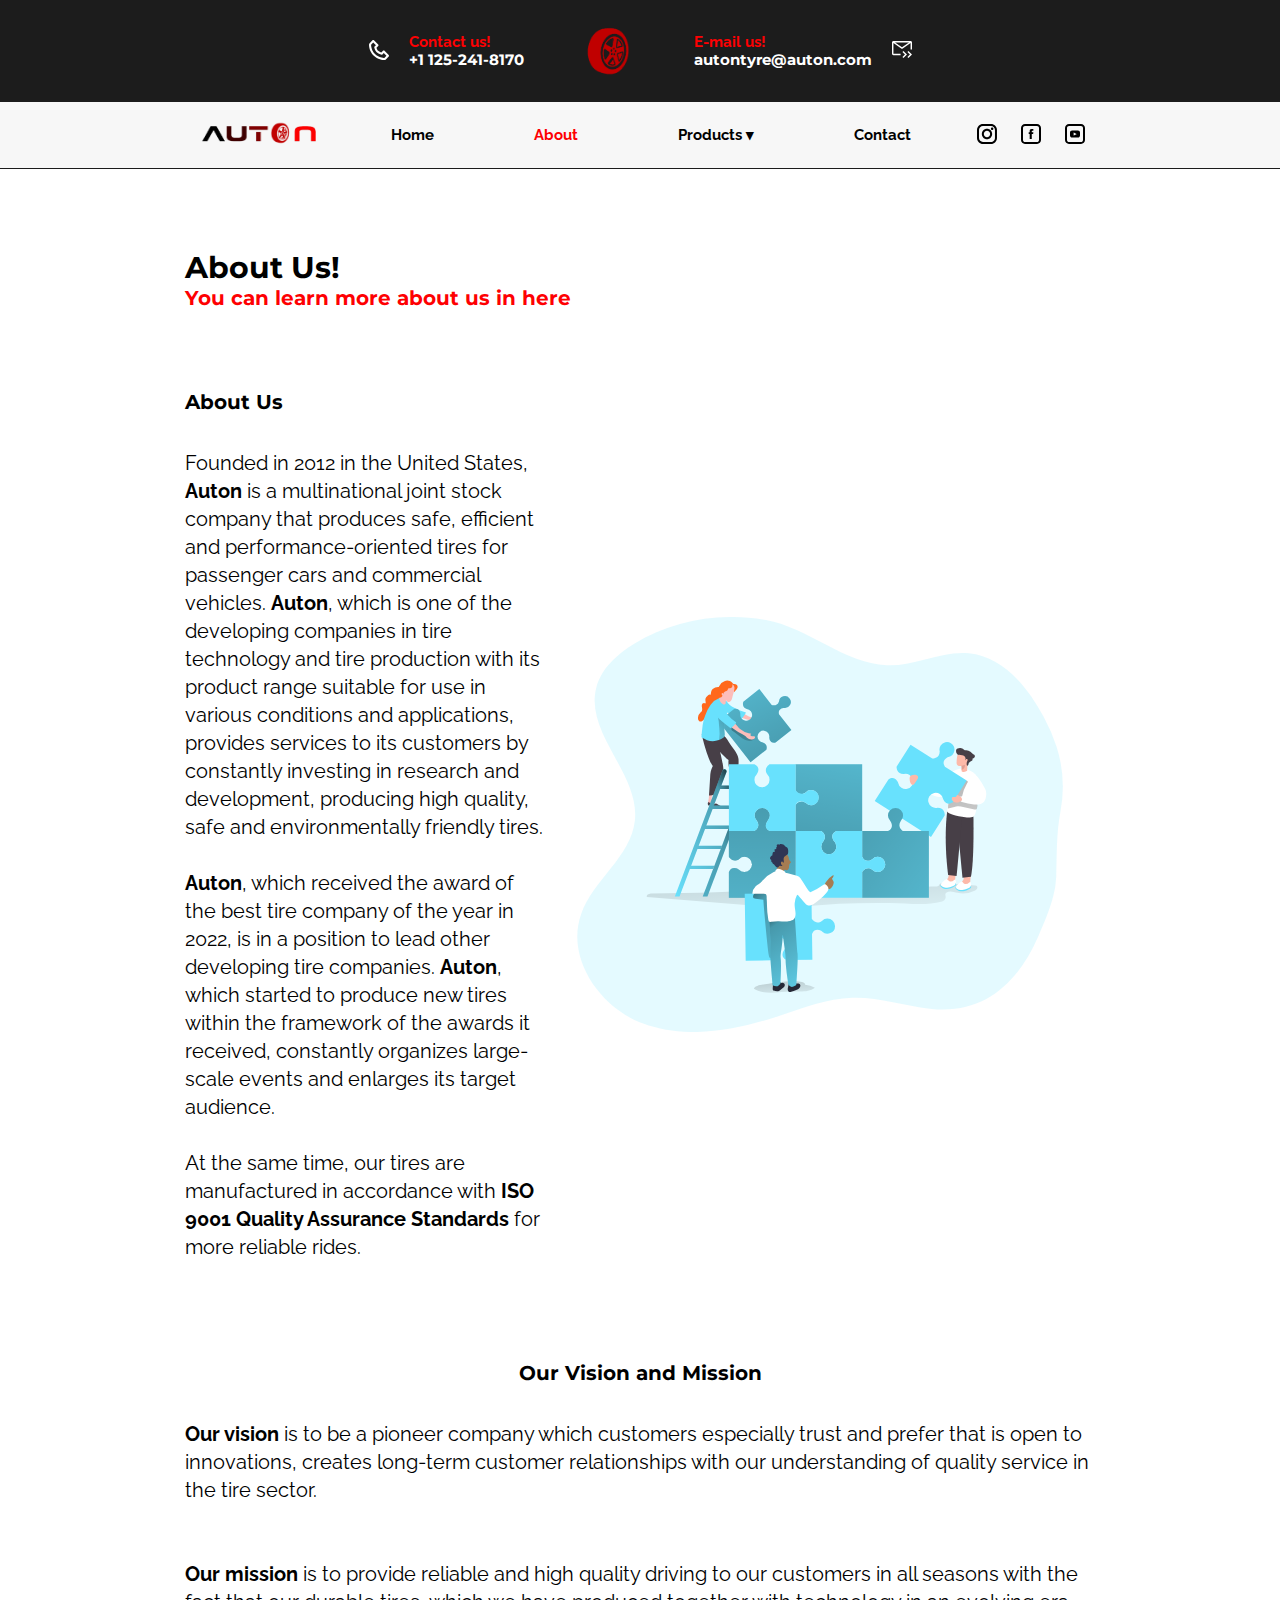
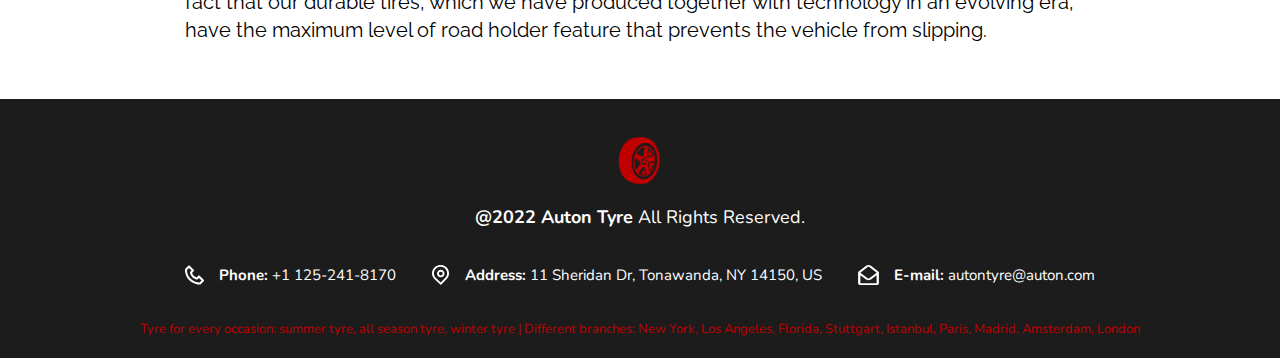
==== about.html @ eb7e680c "Add files via upload" ====
<!DOCTYPE html>
<html lang="en">
<head>
    <meta charset="UTF-8">
    <meta http-equiv="X-UA-Compatible" content="IE=edge">
    <meta name="viewport" content="width=device-width, initial-scale=1.0">
    <title>Auton Tyre</title>
    <link rel="icon" href="assets/img/redtyre.png"/>
    <link rel="stylesheet" href="assets/css/style.css">
</head>
<body>
    <header class="header">
        <div class="header-item">
            <div class="header-item-image">
                <img src="assets/img/phone.svg" alt="">
            </div>
            <div class="header-item-text">
                <h1>Contact us!</h1>
                <p>+1 125-241-8170</p>
            </div>
        </div>
        <div class="header-item">
            <img src="../assets/img/redtyre.png" alt="">
        </div>
        <div class="header-item">
            <div class="header-item-text">
                <h1>E-mail us!</h1>
                <p>autontyre@auton.com</p>
            </div>
            <div class="header-item-image">
                <img src="assets/img/sendmail.svg" alt="">
            </div>
        </div>
    </header>

    <div class="navbar-wrapper" id="navbar">
        <div class="container">
            <div class="navbar">
                <div class="logo">
                    <a href="#">
                        <img src="assets/img/logo.png" alt="">
                    </a>
                </div>
                <nav class="nav">
                    <ul class="nav-items">
                        <li><a href="index.html">Home</a></li>
                        <li class="active"><a href="about.html">About</a></li>
                        <li class="dropdown-trigger"><a href="">Products &dtrif;</a>
                            <ul class="dropdown-menu">
                                <li><a href="products/summertyre.html">Summer Tyres</a></li>
                                <br>
                                <li><a href="products/allseasontyre.html">All-Season Tyres</a></li>
                                <br>
                                <li><a href="products/wintertyre.html">Winter Tyres</a></li>
                            </ul>
                        </li>
                        <li><a href="contact.html">Contact</a></li>
                    </ul>
                </nav>
                <div class="icons">
                    <img src="assets/img/instagram.svg" alt="">
                    <img src="assets/img/facebook.svg" alt="">
                    <img src="assets/img/youtube.svg" alt="">
                </div>
            </div>
        </div>
    </div>

    <section class="section">
        <div class="container">
            <div class="about-description">
                <div class="about-description-title">
                    <h1>About Us!</h1>
                    <h2>You can learn more about us in here</h2>
                </div>
                <div class="about-description-content">
                    <div class="about-description-text">
                        <h1>About Us</h1>
                        <p>
                            Founded in 2012 in the United States, <b>Auton</b> is a multinational joint stock company that produces safe, efficient and performance-oriented tires for passenger cars and commercial vehicles. <b>Auton</b>, which is one of the developing companies in tire technology and tire production with its product range suitable for use in various conditions and applications, provides services to its customers by constantly investing in research and development, producing high quality, safe and environmentally friendly tires.
                            <br>
                            <br>
                            <b>Auton</b>, which received the award of the best tire company of the year in 2022, is in a position to lead other developing tire companies. <b>Auton</b>, which started to produce new tires within the framework of the awards it received, constantly organizes large-scale events and enlarges its target audience.
                            <br>
                            <br>
                            At the same time, our tires are manufactured in accordance with <b>ISO 9001 Quality Assurance Standards</b> for more reliable rides.
                        </p>
                    </div>
                    <div class="about-description-image">
                        <img src="assets/img/teamwork.svg" alt="">
                    </div>
                </div>
                <div class="about-description-footer">
                    <h1>Our Vision and Mission</h1>
                    <p>
                        <b>Our vision</b> is to be a pioneer company which customers especially trust and prefer that is open to innovations, creates long-term customer relationships with our understanding of quality service in the tire sector.</br>
                        <br>
                        <br>
                        <b>Our mission</b> is to provide reliable and high quality driving to our customers in all seasons with the fact that our durable tires, which we have produced together with technology in an evolving era, have the maximum level of road holder feature that prevents the vehicle from slipping.
                    </p>
                </div>
            </div>
        </div>
    </section>

    <footer class="footer">
        <div class="container">
            <div class="footer-image">
                <img src="assets/img/redtyre.png" alt="">
            </div>
            <div class="footer-copyright">
                <span><b>@2022 Auton Tyre</b> All Rights Reserved.</span>
            </div>
            <div class="footer-info-items">
                <ul>
                    <li><img src="../assets/img/phone.svg" alt=""><span><b>Phone:</b> +1 125-241-8170</span></li>
                    <li><img src="../assets/img/gps.svg" alt=""><span><b>Address:</b> 11 Sheridan Dr, Tonawanda, NY 14150, US</span></li>
                    <li><img src="../assets/img/mail.svg" alt=""><span><b>E-mail:</b> autontyre@auton.com</span></li>
                </ul>
            </div>
        </div>
        <div class="footer-footer">
            <span>Tyre for every occasion: summer tyre, all season tyre, winter tyre | Different branches: New York, Los Angeles, Florida, Stuttgart, Istanbul, Paris, Madrid, Amsterdam, London</span>
        </div>
    </footer>

    <script src="assets/js/main.js"></script>
</body>
</html>
---- assets/css/style.css ----
@import url("reset.css");
@import url('https://fonts.googleapis.com/css2?family=Merriweather:wght@700&family=Montserrat:wght@700&family=Nunito:wght@400;700&family=Raleway:wght@400;500;700&display=swap');

:root {
    --bg-light: #ffffff;
    --bg-dark: #1C1C1C;
    --bg-box: #F7F7F7;
    --white: #ffffff;
    --black: #000000;
    --gray: #6C6C6C;
    --gray2: #818181;
    --dark-gray: #333333;
    --orange: #FF4D00;
    --dark-brown: #400000;
    --light-brown: #810000;
    --dark-red: #c00000;
    --light-red: #fe0002;
}

* {
    box-sizing: border-box;
}

body {
    height: 100%;
    background: var(--bg-light);
}

section {
    min-height: calc(100vh - 199px);
}

.container {
    max-width: 1440px;
    margin: 0 auto;
    padding: 0 185px;
}

/* Fonts */

.header-item-text h1 {
    font-family: 'Raleway', sans-serif;
    color: var(--light-red);
}

.header-item-text p {
    font-family: 'Montserrat', sans-serif;
    color: var(--white);
}

.nav-items {
    font-family: 'Raleway', sans-serif;
}

.article-title {
    font-family: 'Montserrat', sans-serif;
}

.article-item-title {
    font-family: 'Merriweather', serif;
}

.article-item-footer {
    font-family: 'Raleway', sans-serif;
}

.home-description-title {
    font-family: 'Montserrat', sans-serif;
}

.home-description-content {
    font-family: 'Raleway', sans-serif;
}

.home-description-footer {
    font-family: 'Raleway', sans-serif;
}

.footer {
    font-family: 'Nunito', sans-serif;
}

.products-title {
    font-family: 'Montserrat', sans-serif;
}

.contact-title {
    font-family: 'Montserrat', sans-serif;
}

.contact-item {
    font-family: 'Raleway', sans-serif;
}

.about-description-title {
    font-family: 'Montserrat', sans-serif;
}

.about-description-text h1 {
    font-family: 'Montserrat', sans-serif;
}

.about-description-text p {
    font-family: 'Raleway', sans-serif;
}

.about-description-footer h1 {
    font-family: 'Montserrat', sans-serif;
}

.about-description-footer p {
    font-family: 'Raleway', sans-serif;
}

/* Header & Nav */

.header {
    display: flex;
    justify-content: center;
    padding: 25px 0;
    background: var(--bg-dark);
}

.header-item {
    display: flex;
    align-items: center;
    margin: 0 30px;
}

.header-item-text {
    font-weight: 700;
    font-size: 15px;
    line-height: 18px;
}

.header-item-image {
    margin: 0 20px;
}

.logo img {
    width: 150px;
    height: 25px;
}

.navbar-wrapper {
    background: var(--bg-box);
    border-bottom: 1px solid var(--bg-dark);
}

.navbar {
    display: flex;
    justify-content: space-between;
    align-items: center;
    padding: 19px 0;
    background: var(--bg-box);
}

.nav-items {
    display: flex;
}

    .nav-items a {
        margin: 0 50px;
        font-weight: 700;
        font-size: 15px;
        line-height: 18px;
        color: var(--black);
    }

        .nav-items a:hover {
            color: var(--gray);
        }

.icons img {
    margin: 0 10px;
}

.active a {
    color: var(--light-red);
}

/* Dropdown */

.dropdown-menu {
    display: none;
    background: var(--bg-box);
    border: 1px solid var(--bg-dark);
    border-top: 0;
    padding: 15px 0;
    position: absolute;
}

    .dropdown-menu a {
        color: var(--black);
    }

.dropdown-trigger:hover .dropdown-menu {
    display: block;
}

/* Section */

.section-image img {
    width: 100%;
}

/* Article */

.article {
    padding-top: 40px;
}

.article-title {
    font-weight: 700;
    font-size: 30px;
    line-height: 37px;
}

    .article-title p {
        color: var(--light-red);
    }

.article-items {
    margin-top: 63px;
    display: flex;
    justify-content: space-between;
}

.article-item {
    padding: 30px 50px;
    background-color: var(--bg-box);
    box-shadow: 4px 4px 4px var(--light-red);
}

.article-item-title {
    text-align: center;
    font-weight: 700;
    font-size: 25px;
    line-height: 31px;
}

.article-item-content {
    margin-top: 25px;
    display: flex;
    justify-content: center;
}

.article-item-footer {
    text-align: center;
}

    .article-item-footer p {
        color: var(--gray2);
        font-weight: 500;
        font-size: 15px;
        line-height: 18px;
    }

/* Home Description */

.home-description {
    margin-top: 80px;
}

.home-description-title h1 {
    font-weight: 700;
    font-size: 30px;
    line-height: 37px;
}

.home-description-title h2 {
    font-weight: 700;
    font-size: 20px;
    line-height: 24px;
    color: var(--light-red);
}

.home-description-content {
    margin-top: 35px;
    font-weight: 400;
    font-size: 20px;
    line-height: 28px;
}

    .home-description-content p:first-child {
        margin-bottom: 25px;
    }

    .home-description-content p:last-child {
        margin-top: 25px;
    }

    .home-description-content img {
        margin-top: 25px;
    }

.home-description-footer {
    margin-top: 55px;
}

    .home-description-footer p {
        font-weight: 400;
        font-size: 20px;
        line-height: 28px;
    }

.check-list {
    margin-top: 30px;
    display: flex;
    justify-content: center;
    font-weight: 700;
    font-size: 20px;
    line-height: 28px;
}

.check-list-items:last-child {
    margin-left: 50px;
}

.check-list-items ul li {
    margin-top: 35px;
    display: flex;
    align-items: center;
}

    .check-list-items ul li span {
        margin-left: 20px;
    }

/* Footer */

.footer {
    margin-top: 55px;
    background: var(--bg-dark);
    padding-top: 35px;
    padding-bottom: 20px;
}

.footer-image {
    text-align: center;
}

.footer-copyright {
    margin-top: 15px;
    text-align: center;
    font-weight: 400;
    font-size: 18px;
    line-height: 25px;
    color: var(--white);
}

    .footer-copyright b {
        font-weight: 700;
    }

.footer-info-items {
    margin-top: 35px;
    font-weight: 400;
    font-size: 15px;
    line-height: 20px;
    color: var(--white);
}

    .footer-info-items b {
        font-weight: 700;
    }

    .footer-info-items ul {
        display: flex;
        justify-content: space-between;
    }

        .footer-info-items ul li {
            display: flex;
            text-align: center;
        }

            .footer-info-items ul li span {
                margin-left: 15px;
            }

.footer-footer {
    margin-top: 35px;
    text-align: center;
    color: var(--dark-red);
    font-weight: 400;
    font-size: 13px;
    line-height: 18px;
}

/* Other Pages */

.products-section {
    margin-top: 90px;
}

.products-title {
    gap: 20px;
}

    .products-title h1 {
        font-weight: 700;
        font-size: 30px;
        line-height: 37px;
    }

    .products-title h2 {
        font-weight: 700;
        font-size: 20px;
        line-height: 24px;
        color: var(--light-red);
    }

.contact-section {
    margin-top: 60px;
}

.contact-title h1 {
    font-weight: 700;
    font-size: 30px;
    line-height: 37px;
}

.contact-title h2 {
    font-weight: 700;
    font-size: 20px;
    line-height: 24px;
    color: var(--light-red);
}

.contact-info {
    margin-top: 60px;
}

.contact-item h1 {
    font-weight: 700;
    font-size: 25px;
    line-height: 128.4%;
}

.contact-item p {
    font-weight: 400;
    font-size: 20px;
    line-height: 28px;
}

.contact-info {
    display: flex;
}

.contact-image {
    margin-left: 55px;
}

.contact-items.right-contact-items {
    margin-left: 65px;
}

.contact-items {
    display: flex;
    flex-direction: column;
    gap: 60px;
}

.about-description {
    margin-top: 80px;
}

.about-description-title h1 {
    font-weight: 700;
    font-size: 30px;
    line-height: 37px;
}

.about-description-title h2 {
    font-weight: 700;
    font-size: 20px;
    line-height: 24px;
    color: var(--light-red);
}

.about-description-content {
    margin-top: 80px;
    display: flex;
    align-items: center;
}

.about-description-text h1 {
    font-weight: 700;
    font-size: 20px;
    line-height: 24px;
}

.about-description-text p {
    margin-top: 35px;
    font-weight: 400;
    font-size: 20px;
    line-height: 28px;
}

.about-description-image img {
    width: 550px;
}

.about-description-footer {
    margin-top: 100px;
}

    .about-description-footer h1 {
        text-align: center;
        font-weight: 700;
        font-size: 20px;
        line-height: 24px;
    }

    .about-description-footer p {
        margin-top: 35px;
        font-weight: 400;
        font-size: 20px;
        line-height: 28px;
    }

/* Updates */

.sticky {
    position: fixed;
    top: 0;
    width: 100%;
}

.header-item img,
.footer-image img {
    width: 50px;
}

.header-item-image img {
    width: 20px;
}
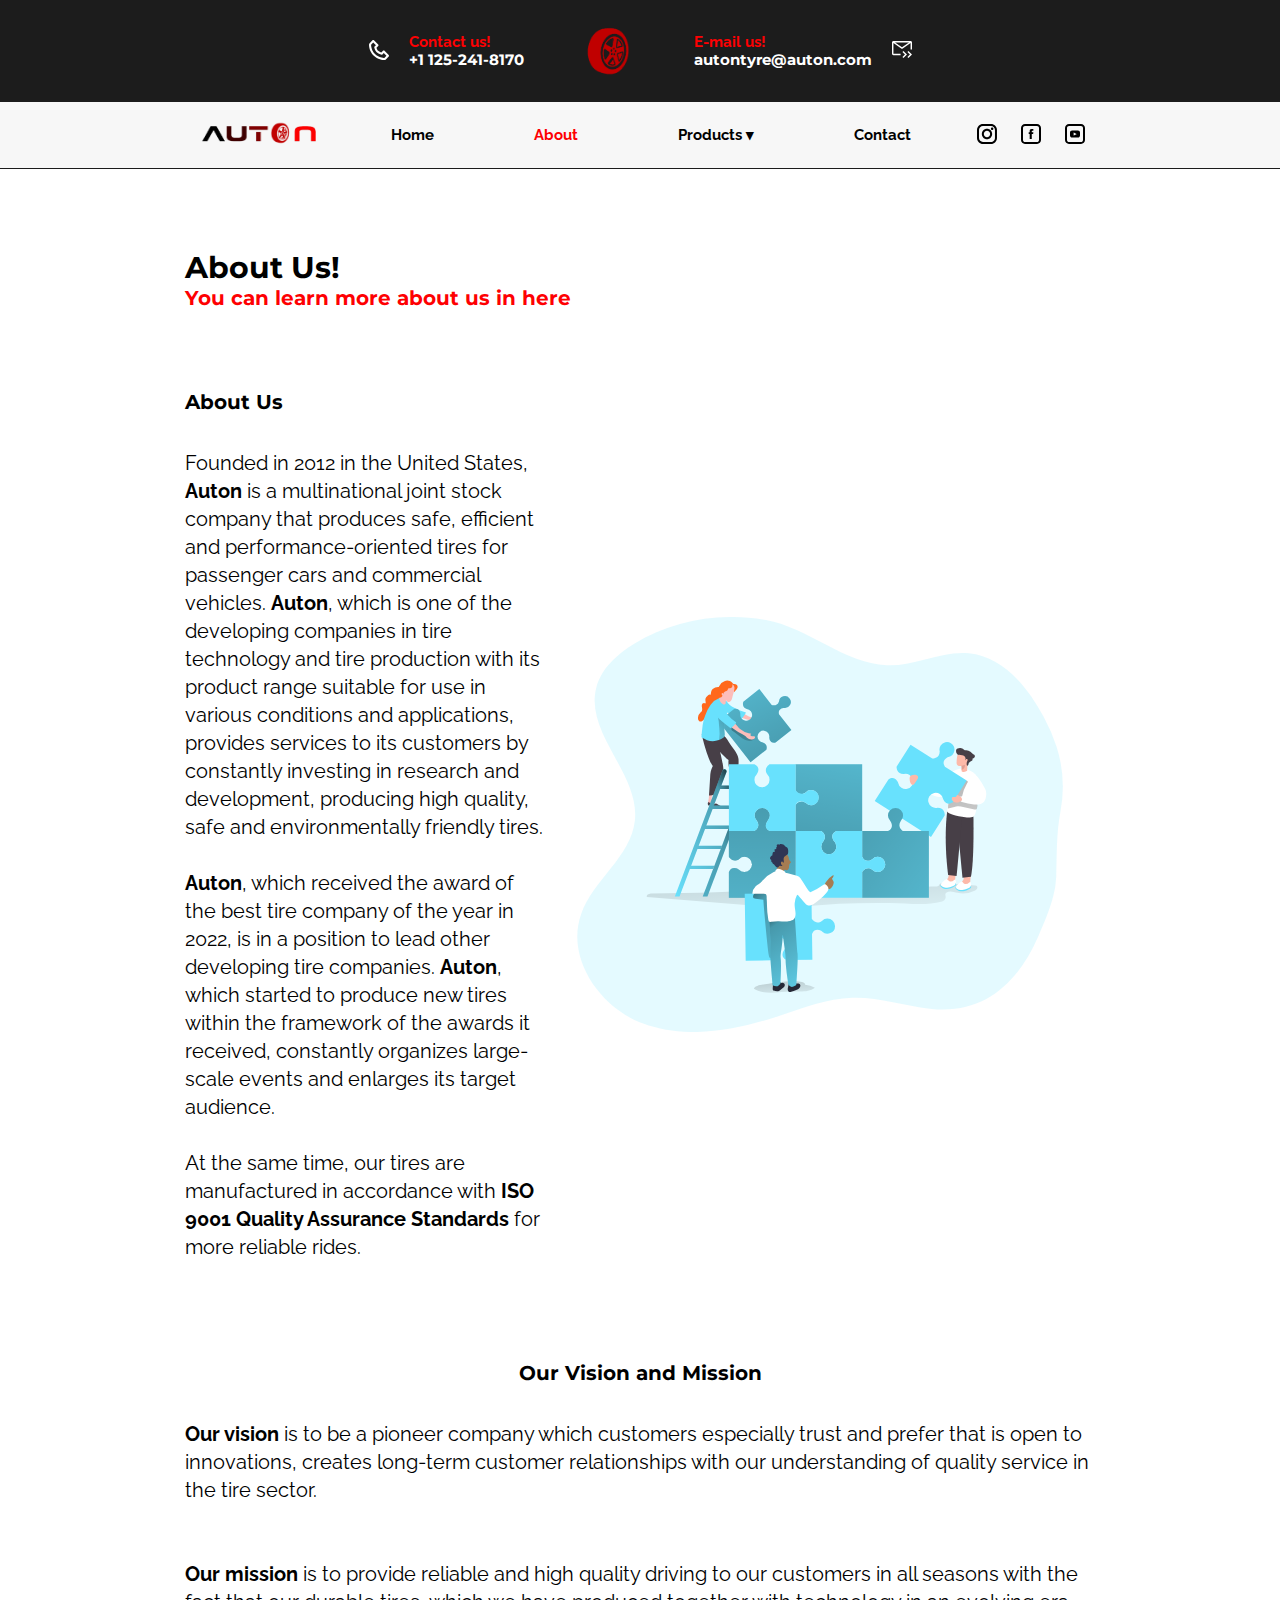
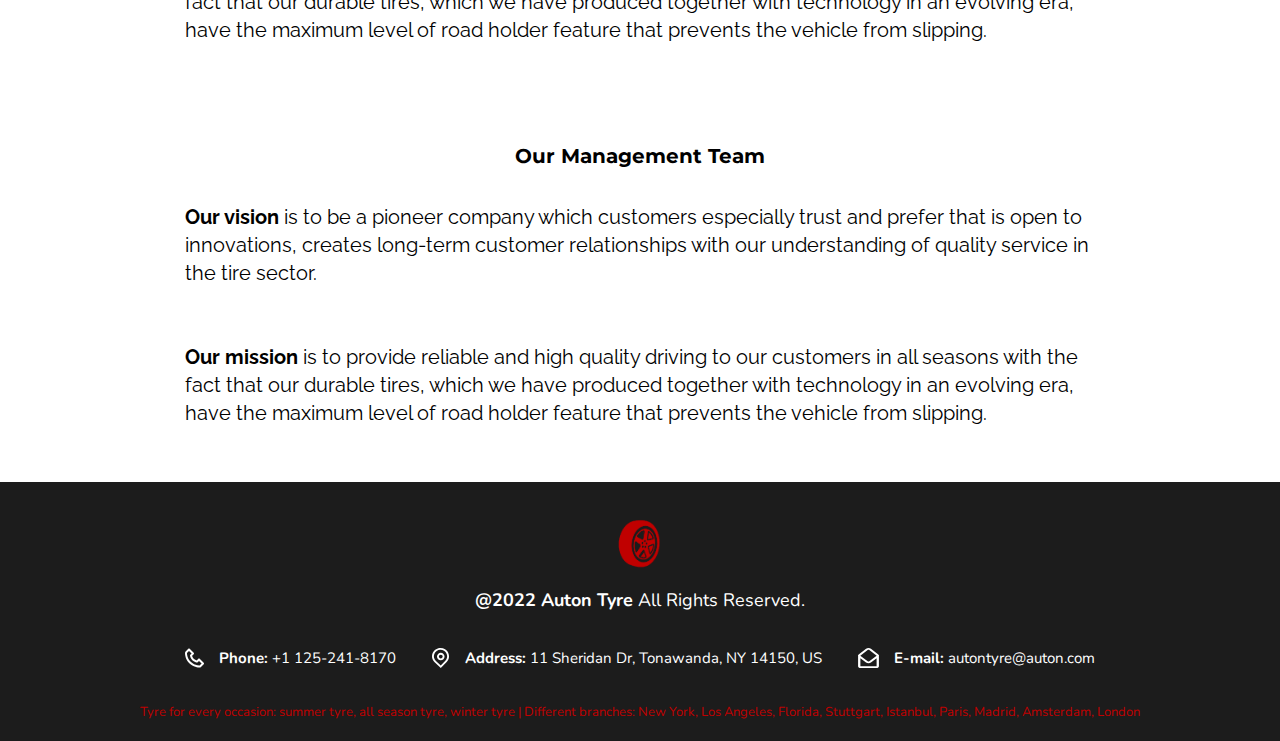
==== commit cdf73635: "update about.html" ====
--- a/about.html
+++ b/about.html
@@ -20,7 +20,7 @@
             </div>
         </div>
         <div class="header-item">
-            <img src="../assets/img/redtyre.png" alt="">
+            <img src="assets/img/redtyre.png" alt="">
         </div>
         <div class="header-item">
             <div class="header-item-text">
@@ -99,6 +99,15 @@
                         <b>Our mission</b> is to provide reliable and high quality driving to our customers in all seasons with the fact that our durable tires, which we have produced together with technology in an evolving era, have the maximum level of road holder feature that prevents the vehicle from slipping.
                     </p>
                 </div>
+                <div class="about-description-footer">
+                    <h1>Our Management Team</h1>
+                    <p>
+                        <b>Our vision</b> is to be a pioneer company which customers especially trust and prefer that is open to innovations, creates long-term customer relationships with our understanding of quality service in the tire sector.</br>
+                        <br>
+                        <br>
+                        <b>Our mission</b> is to provide reliable and high quality driving to our customers in all seasons with the fact that our durable tires, which we have produced together with technology in an evolving era, have the maximum level of road holder feature that prevents the vehicle from slipping.
+                    </p>
+                </div>
             </div>
         </div>
     </section>
@@ -126,4 +135,4 @@
 
     <script src="assets/js/main.js"></script>
 </body>
-</html>+</html>
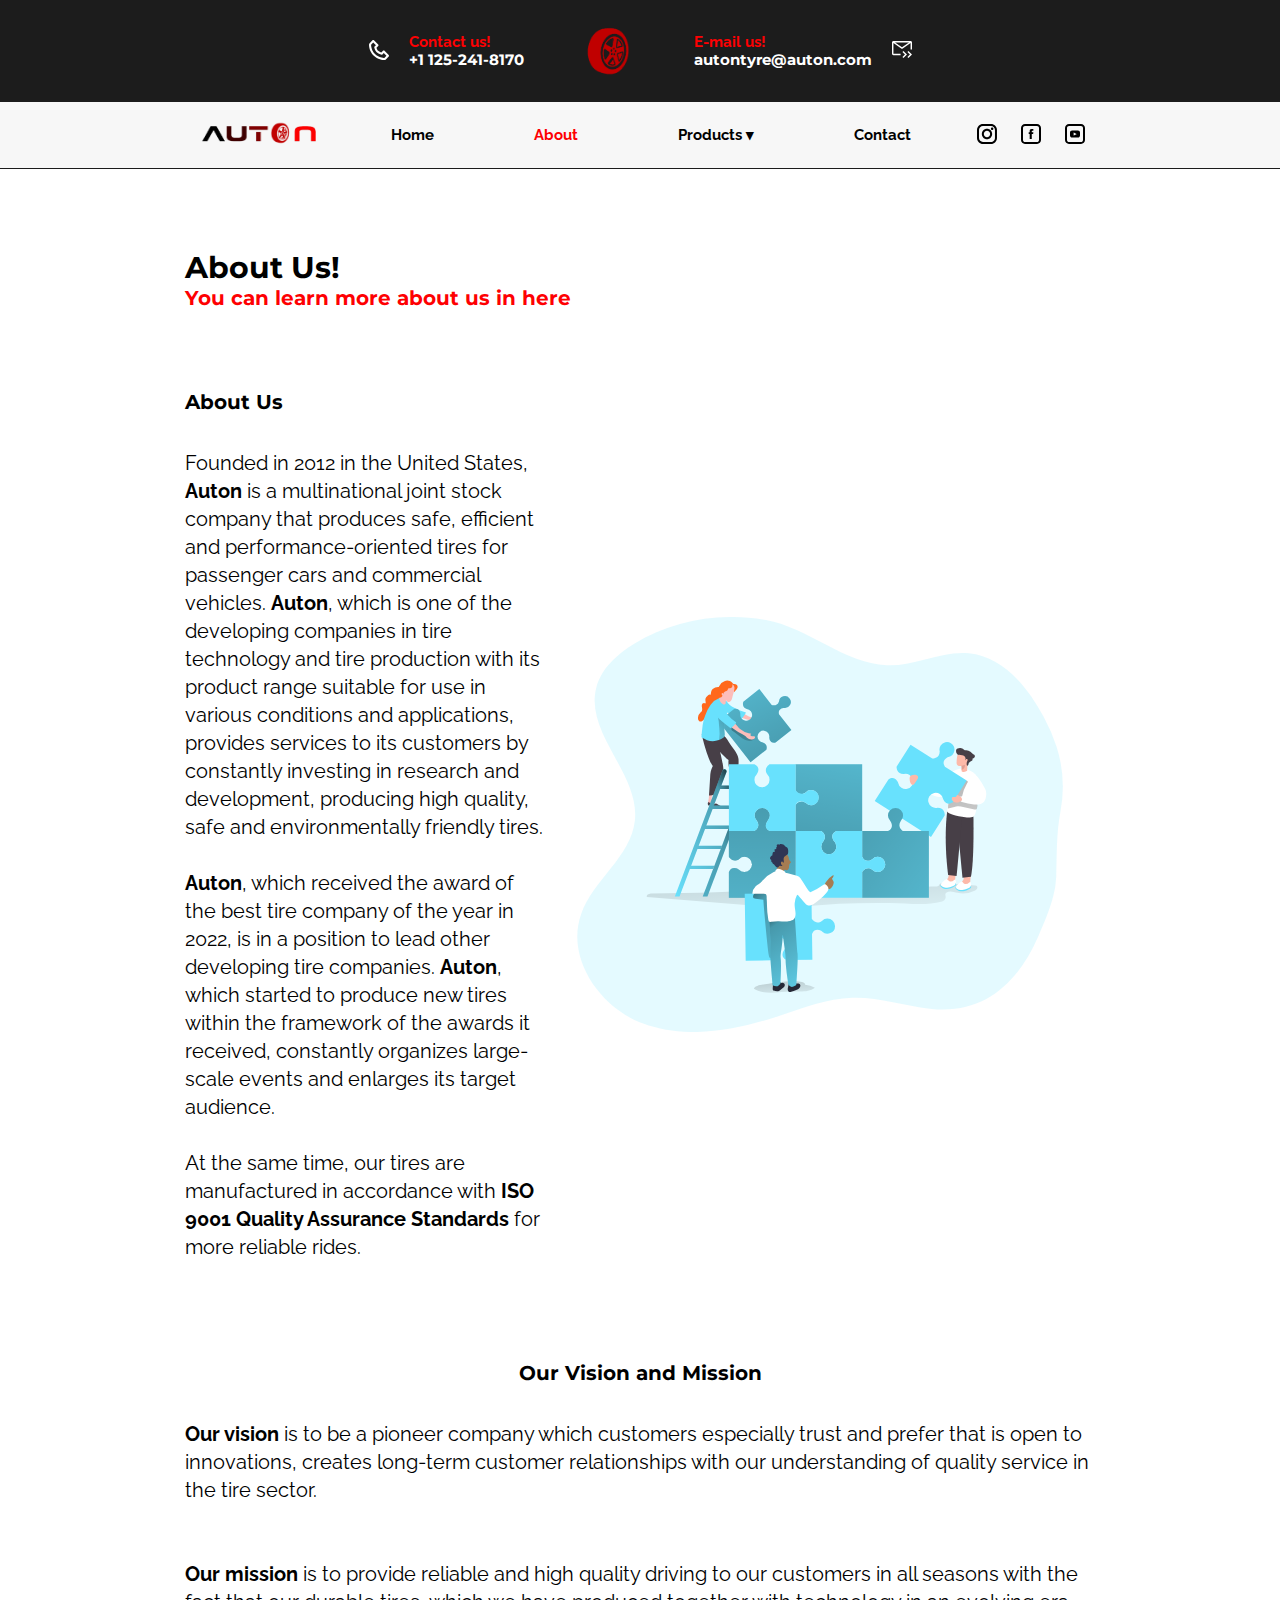
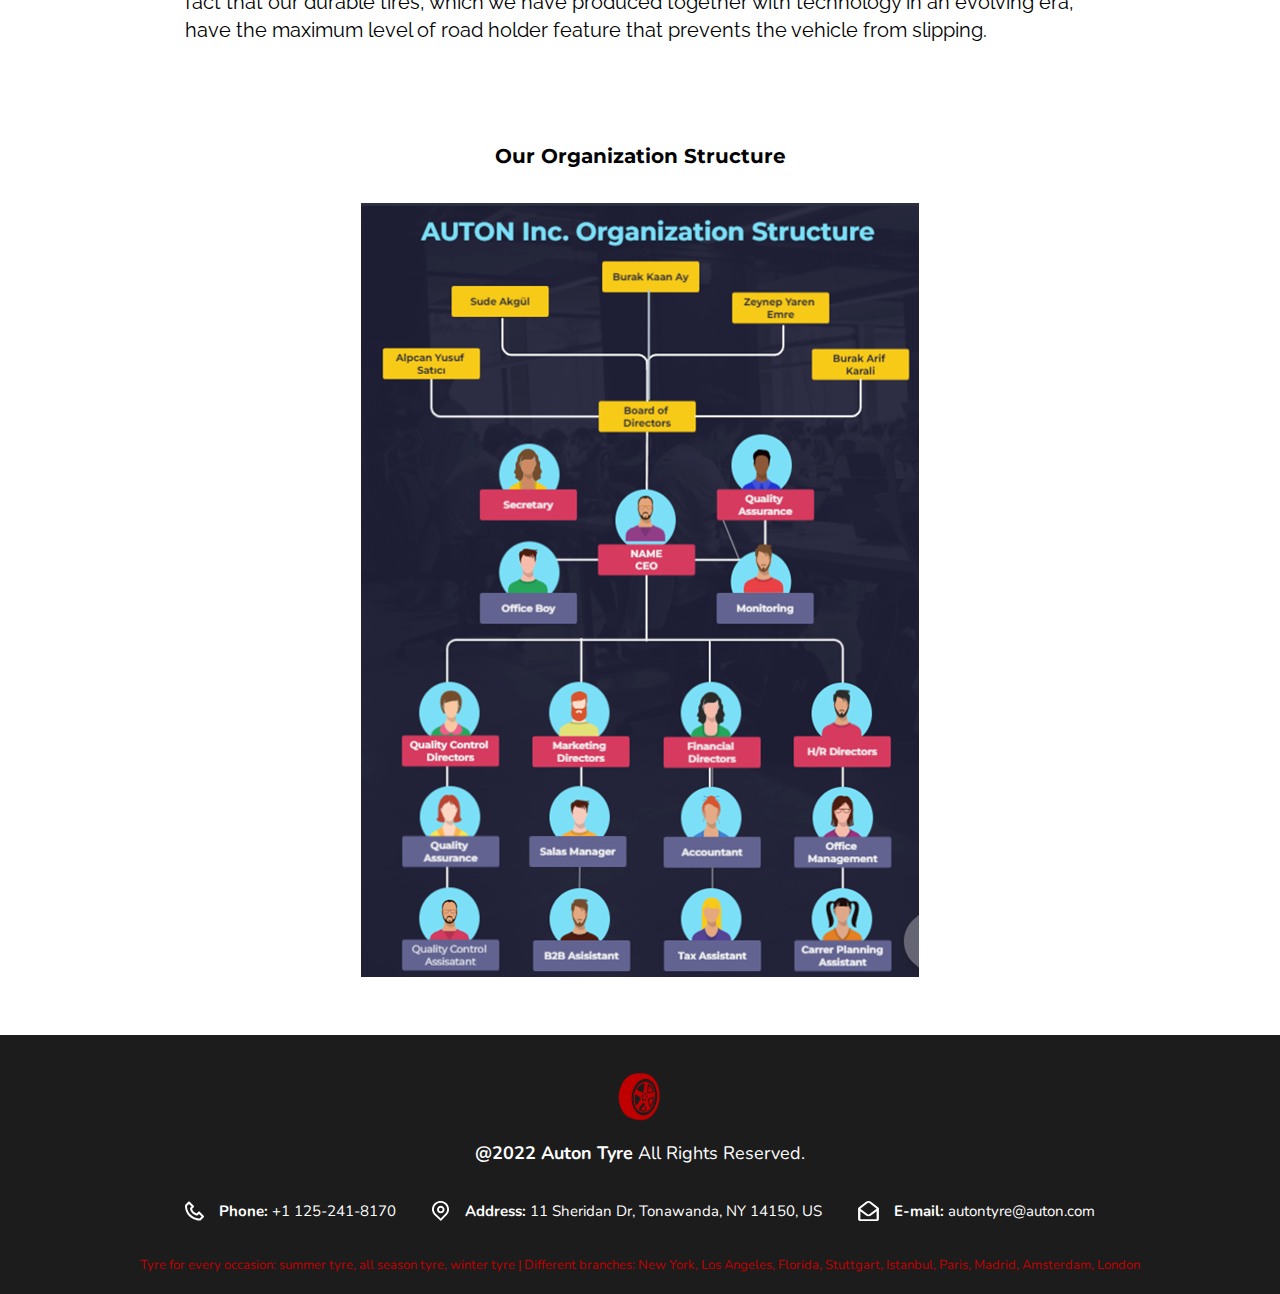
==== commit b74e11bd: "update about.html" ====
--- a/about.html
+++ b/about.html
@@ -100,12 +100,9 @@
                     </p>
                 </div>
                 <div class="about-description-footer">
-                    <h1>Our Management Team</h1>
+                    <h1>Our Organization Structure</h1>
                     <p>
-                        <b>Our vision</b> is to be a pioneer company which customers especially trust and prefer that is open to innovations, creates long-term customer relationships with our understanding of quality service in the tire sector.</br>
-                        <br>
-                        <br>
-                        <b>Our mission</b> is to provide reliable and high quality driving to our customers in all seasons with the fact that our durable tires, which we have produced together with technology in an evolving era, have the maximum level of road holder feature that prevents the vehicle from slipping.
+                        <center><img src="assets/img/structure.png" alt=""></center>
                     </p>
                 </div>
             </div>
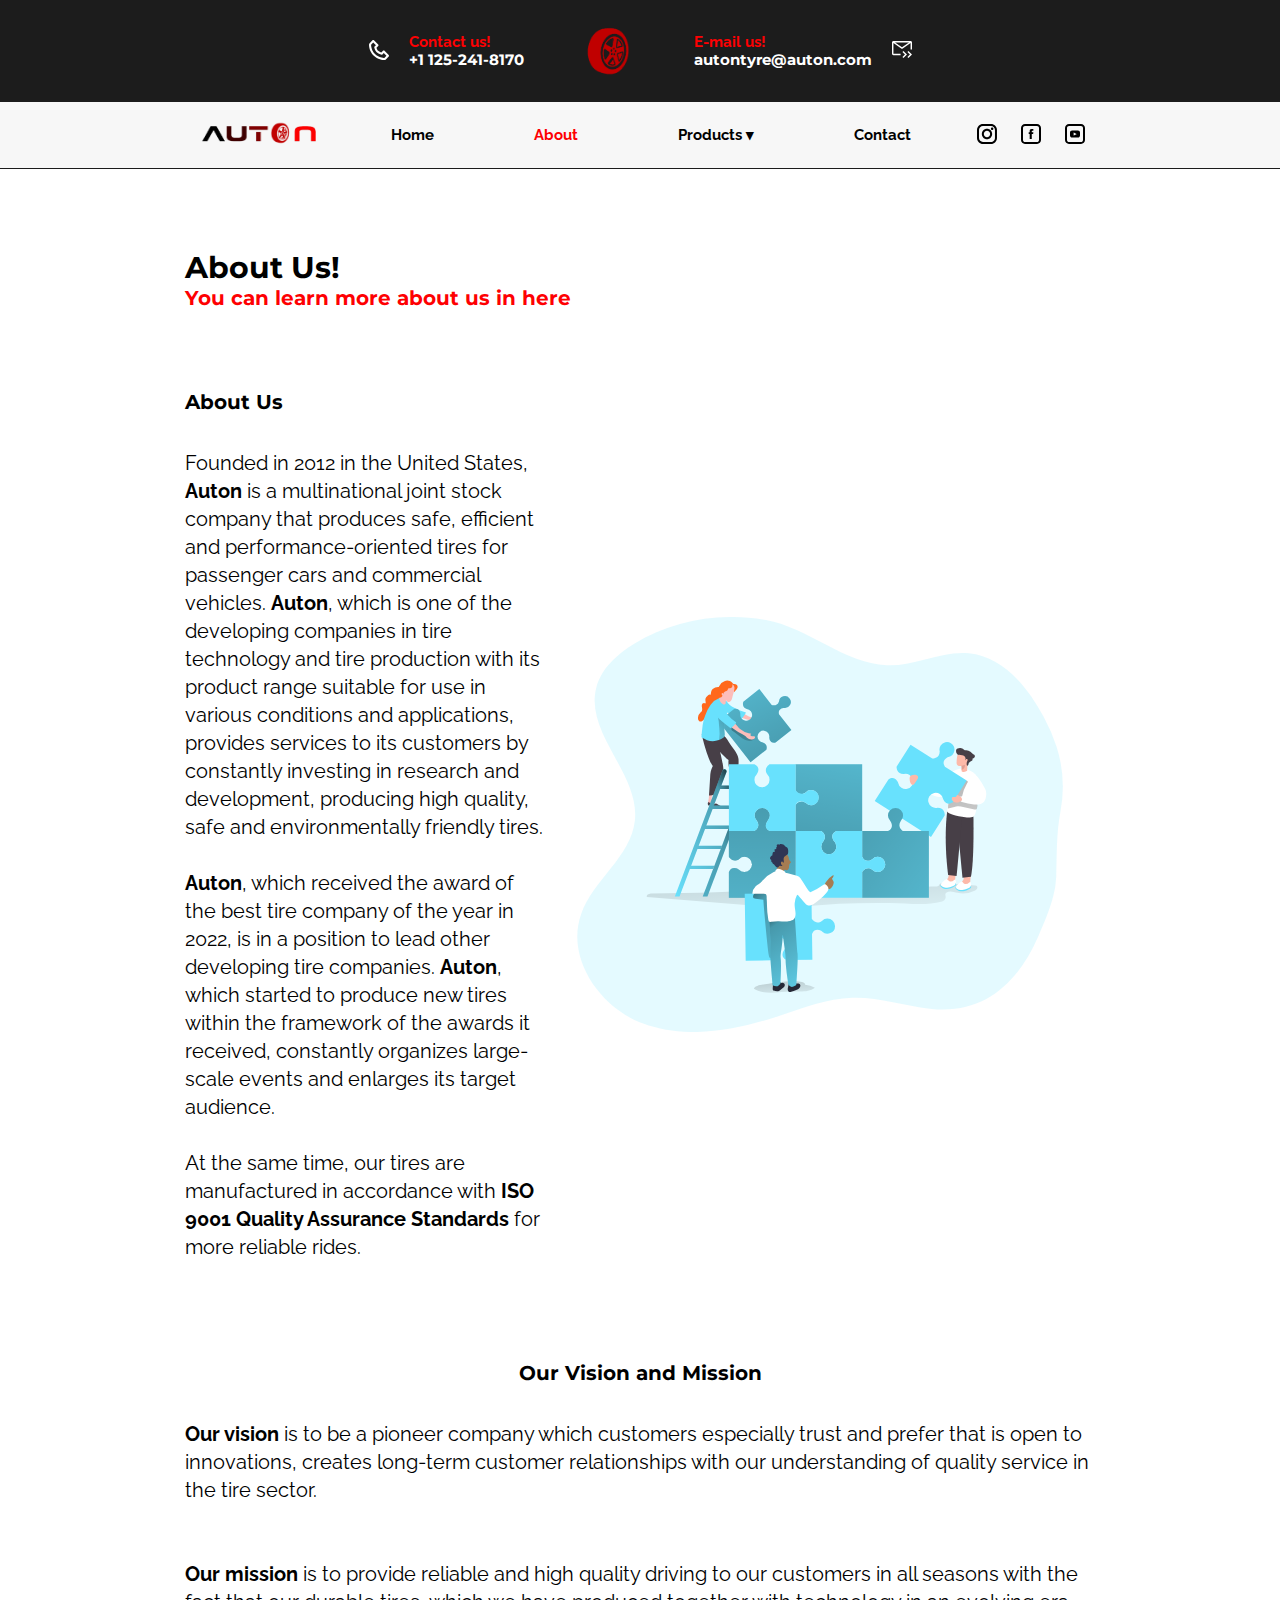
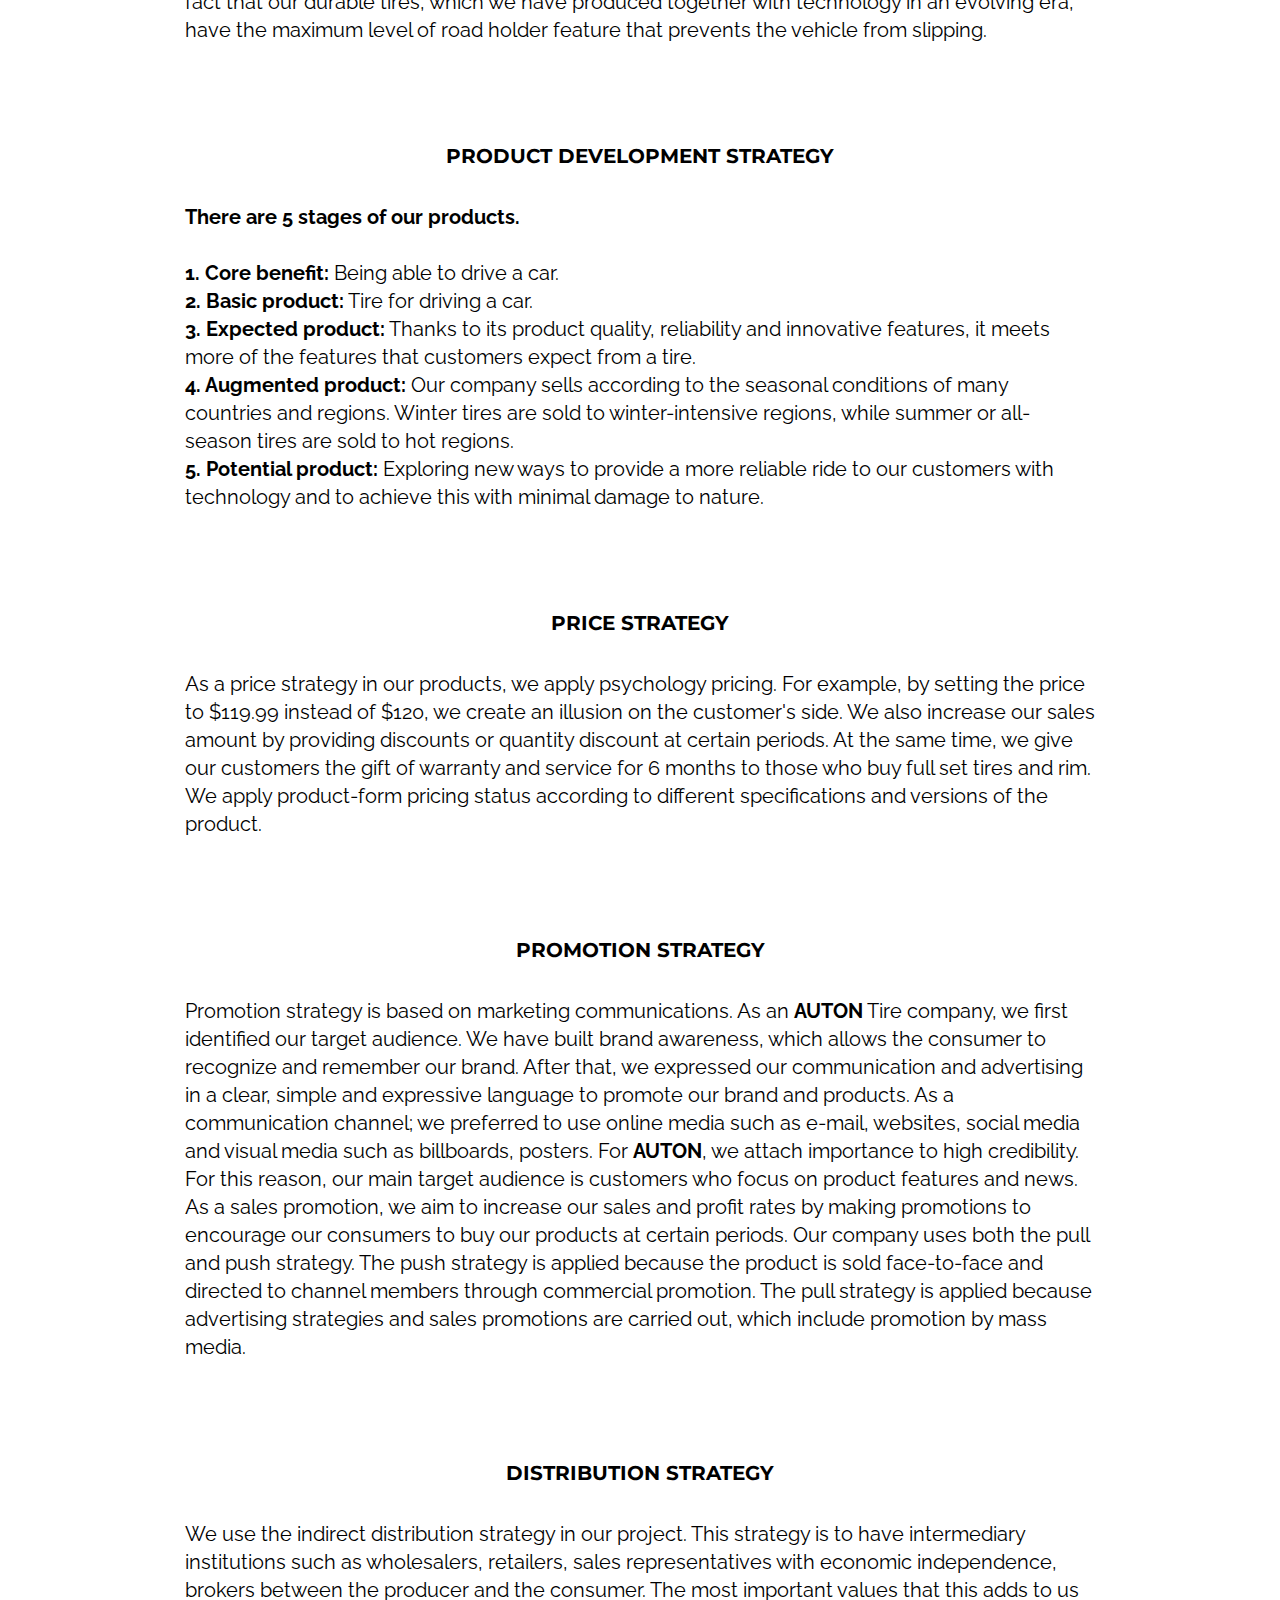
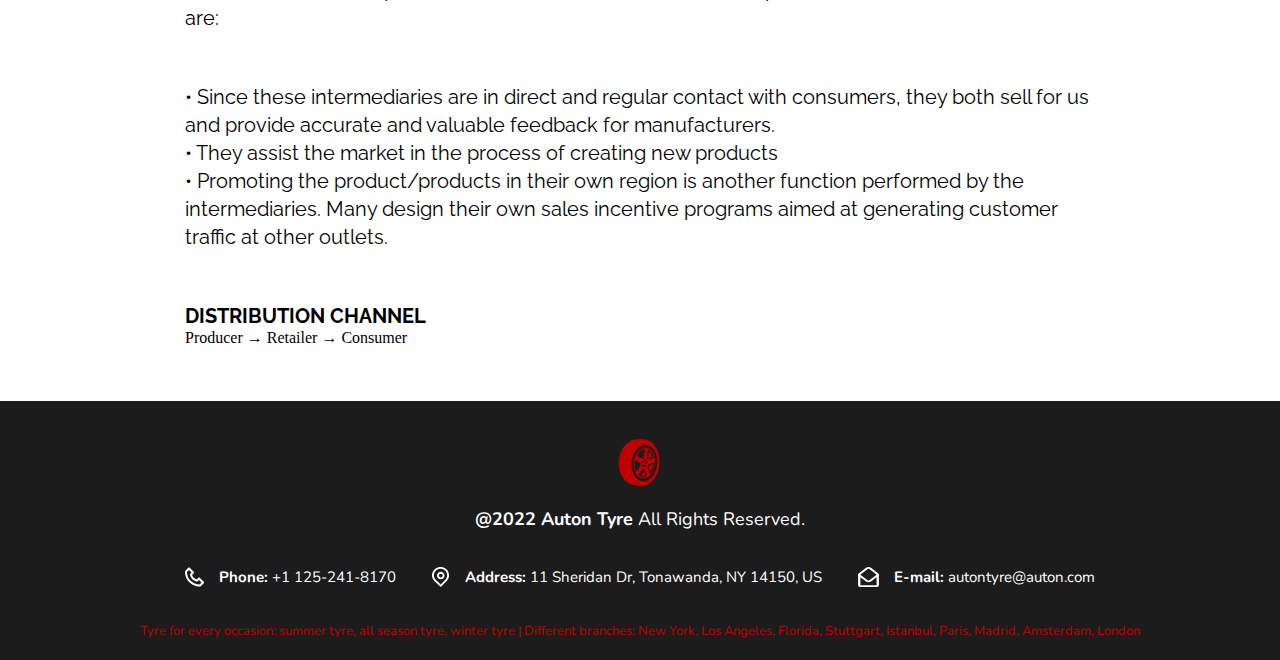
==== commit aa47876c: "Strategies Added" ====
--- a/about.html
+++ b/about.html
@@ -20,7 +20,7 @@
             </div>
         </div>
         <div class="header-item">
-            <img src="assets/img/redtyre.png" alt="">
+            <img src="../assets/img/redtyre.png" alt="">
         </div>
         <div class="header-item">
             <div class="header-item-text">
@@ -100,12 +100,53 @@
                     </p>
                 </div>
                 <div class="about-description-footer">
-                    <h1>Our Organization Structure</h1>
+                    <h1>PRODUCT DEVELOPMENT STRATEGY</h1>
                     <p>
-                        <center><img src="assets/img/structure.png" alt=""></center>
+                        <b>There are 5 stages of our products.</b></br>
+                        <br>
+                        <b>1. Core benefit:</b> Being able to drive a car.
+                        <br>
+                        <b>2. Basic product:</b> Tire for driving a car.
+                        <br>
+                        <b>3. Expected product:</b> Thanks to its product quality, reliability and innovative features, it meets more of the features that customers expect from a tire.
+                        <br>
+                        <b>4. Augmented product:</b> Our company sells according to the seasonal conditions of many countries and regions. Winter tires are sold to winter-intensive regions, while summer or all-season tires are sold to hot regions.
+                        <br>
+                        <b>5. Potential product:</b> Exploring new ways to provide a more reliable ride to our customers with technology and to achieve this with minimal damage to nature.
                     </p>
                 </div>
-            </div>
+                <div class="about-description-footer">
+                    <h1>PRICE STRATEGY</h1>
+                    <p>
+                        As a price strategy in our products, we apply psychology pricing. For example, by setting the price to $119.99 instead of $120, we create an illusion on the customer's side. We also increase our sales amount by providing discounts or quantity discount at certain periods. At the same time, we give our customers the gift of warranty and service for 6 months to those who buy full set tires and rim. We apply product-form pricing status according to different specifications and versions of the product.
+                    </p>
+                </div>
+                <div class="about-description-footer">
+                    <h1>PROMOTION STRATEGY</h1>
+                    <p>
+                    Promotion strategy is based on marketing communications. As an <b>AUTON</b> Tire company, we first identified our target audience. We have built brand awareness, which allows the consumer to recognize and remember our brand. After that, we expressed our communication and advertising in a clear, simple and expressive language to promote our brand and products. As a communication channel; we preferred to use online media such as e-mail, websites, social media and visual media such as billboards, posters. For <b>AUTON</b>, we attach importance to high credibility. For this reason, our main target audience is customers who focus on product features and news. As a sales promotion, we aim to increase our sales and profit rates by making promotions to encourage our consumers to buy our products at certain periods. Our company uses both the pull and push strategy. The push strategy is applied because the product is sold face-to-face and directed to channel members through commercial promotion. The pull strategy is applied because advertising strategies and sales promotions are carried out, which include promotion by mass media.
+                    </p>
+                </div>
+                <div class="about-description-footer">
+                    <h1>DISTRIBUTION STRATEGY</h1>
+                    <p>
+                        We use the indirect distribution strategy in our project. This strategy is to have intermediary institutions such as wholesalers, retailers, sales representatives with economic independence, brokers between the producer and the consumer. The most important values that this adds to us are:
+                    </p>
+                    <br>
+                    <p>
+                    • Since these intermediaries are in direct and regular contact with consumers, they both sell for us and provide accurate and valuable feedback for manufacturers.
+                    <br>
+                    • They assist the market in the process of creating new products
+                    <br>
+                    • Promoting the product/products in their own region is another function performed by the intermediaries. Many design their own sales incentive programs aimed at generating customer traffic at other outlets.
+                    </p>   
+                    <br>
+                    <p>
+                    <b>DISTRIBUTION CHANNEL</b>  
+                    <br>
+                    </p>
+                    Producer → Retailer → Consumer 
+                </div>
         </div>
     </section>
 
@@ -132,4 +173,4 @@
 
     <script src="assets/js/main.js"></script>
 </body>
-</html>
+</html>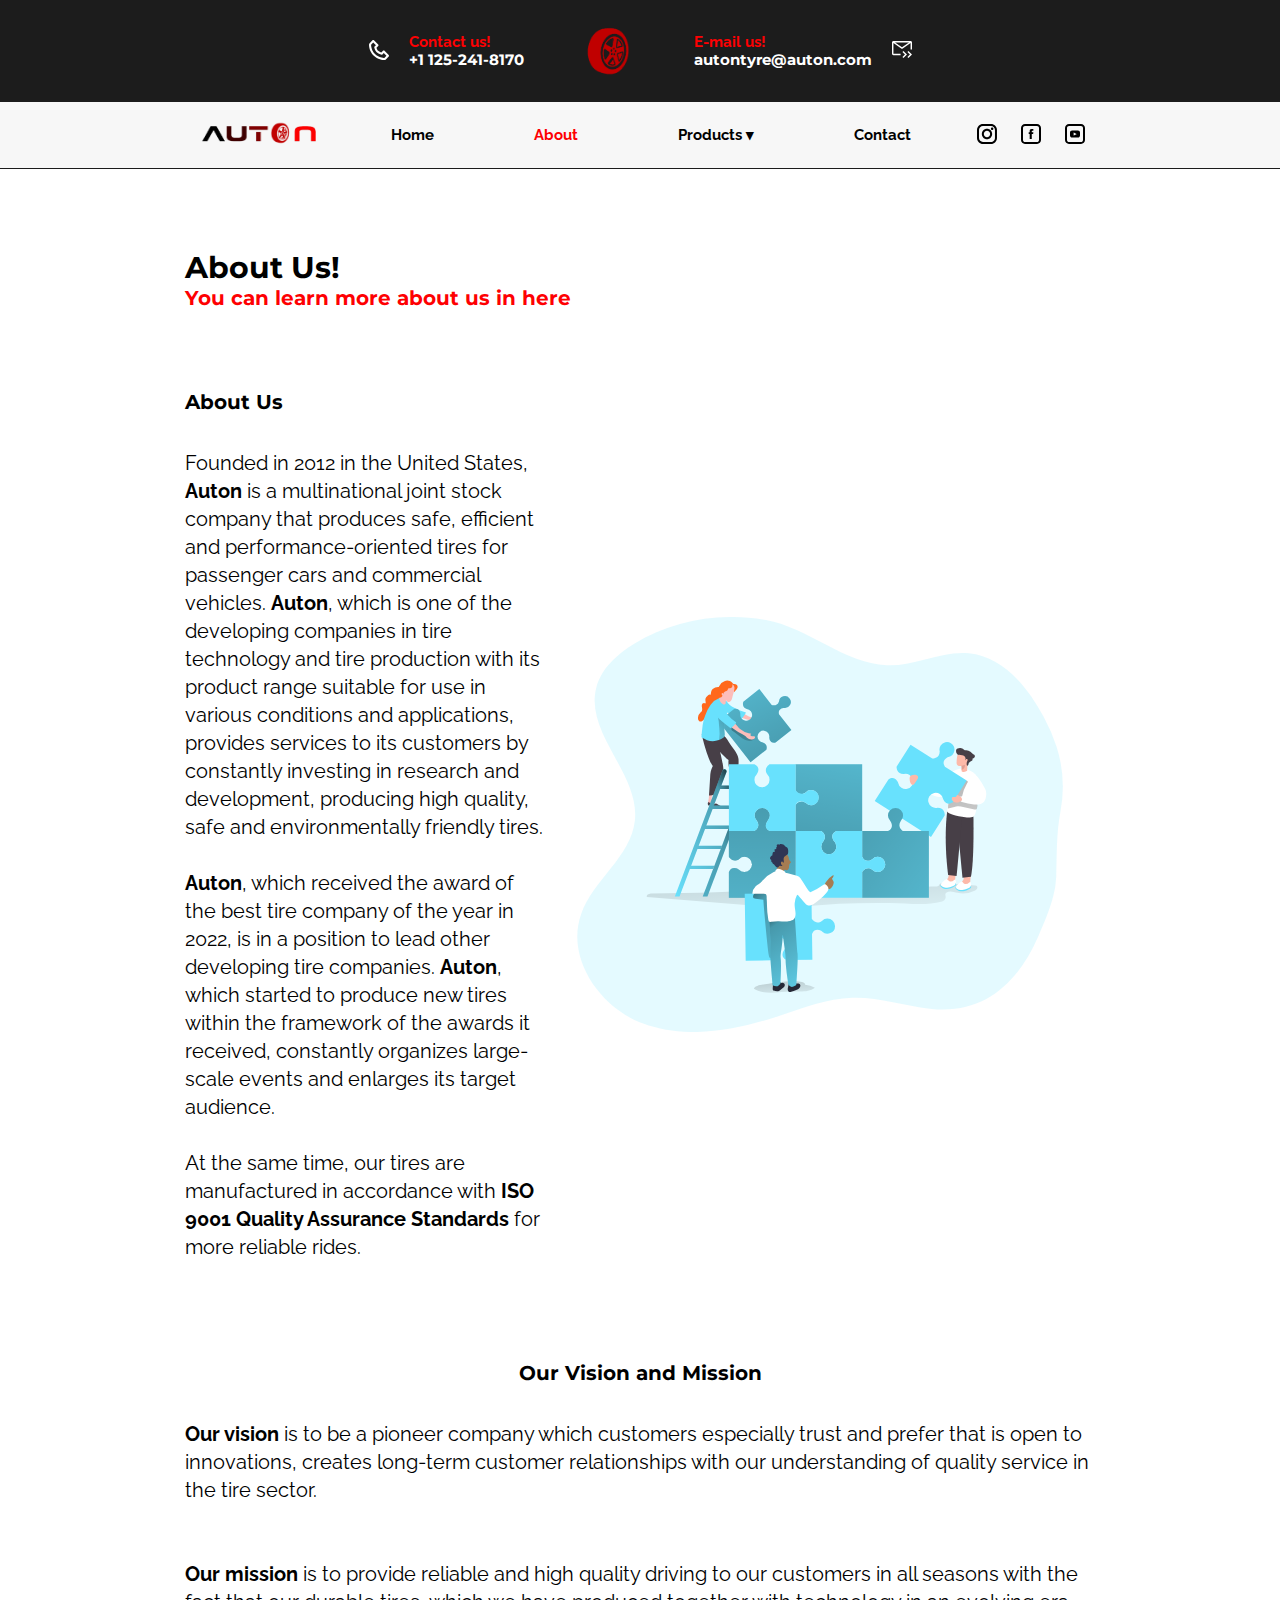
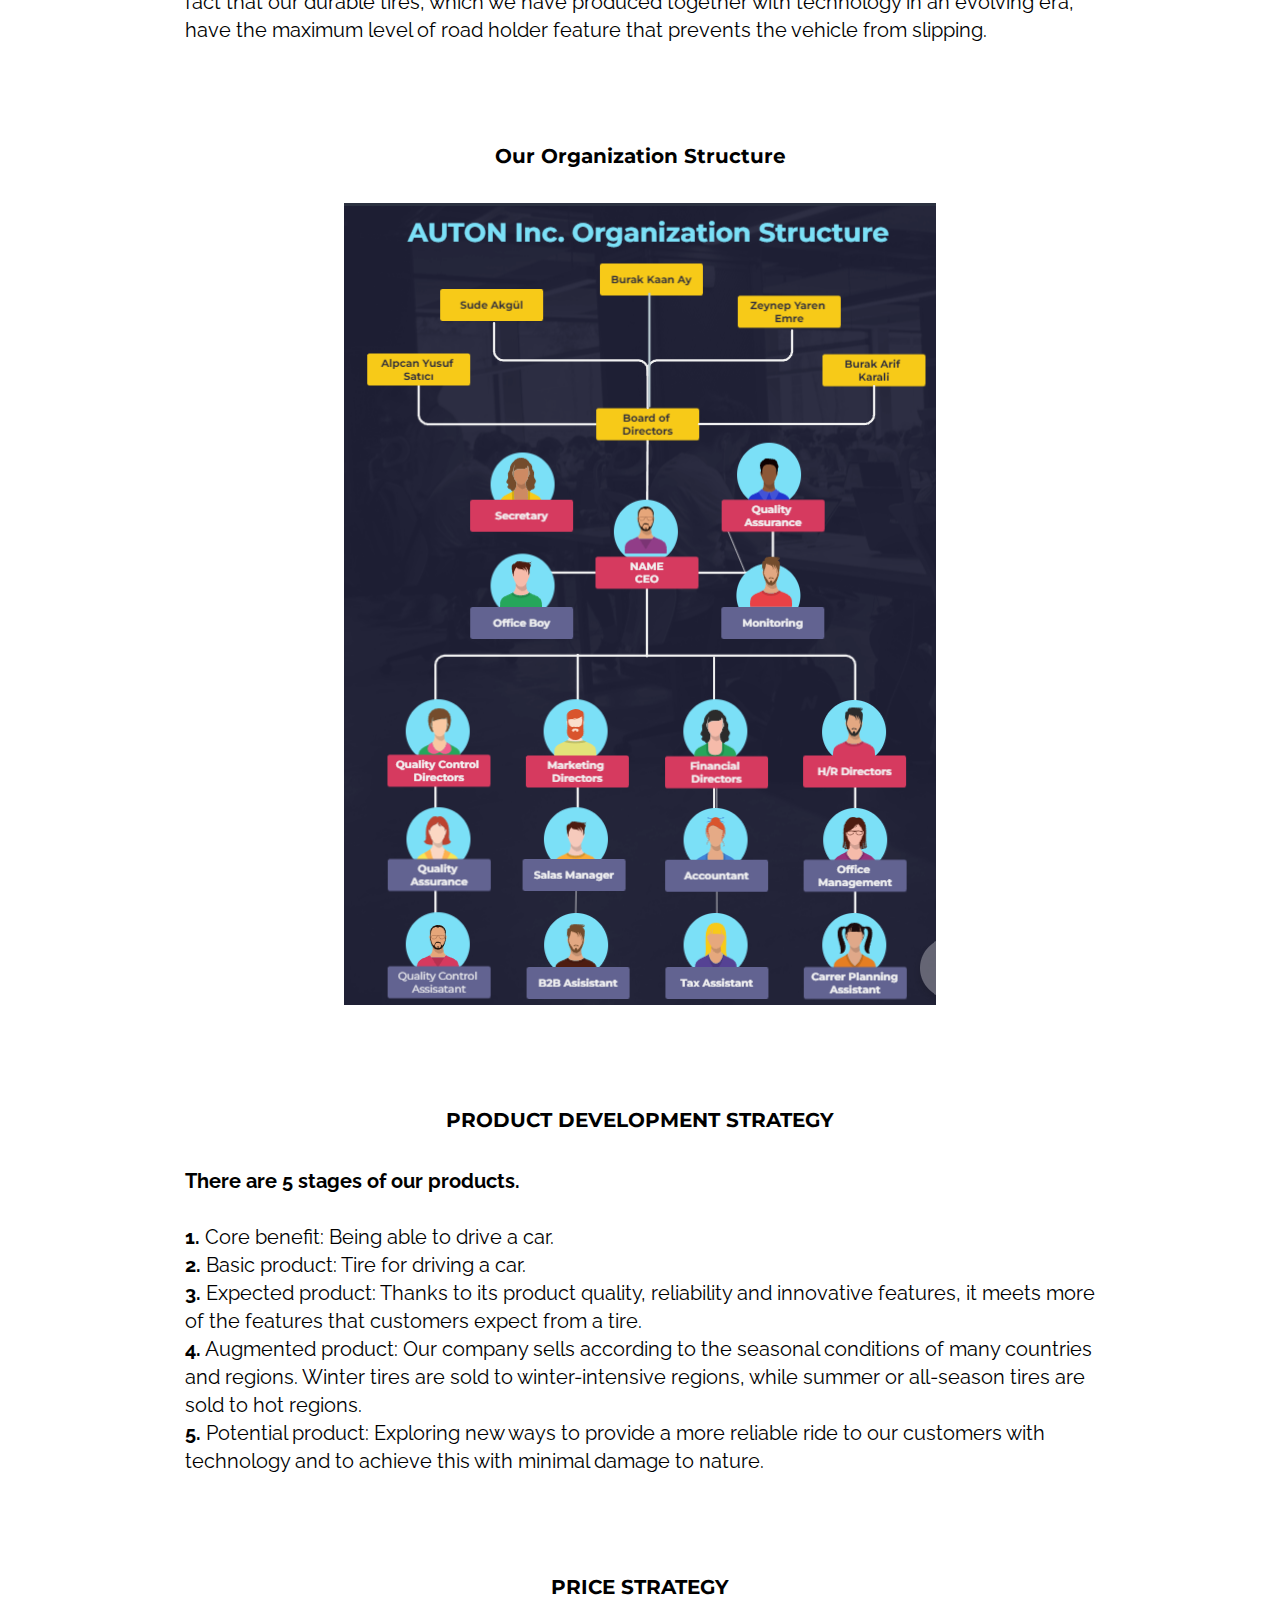
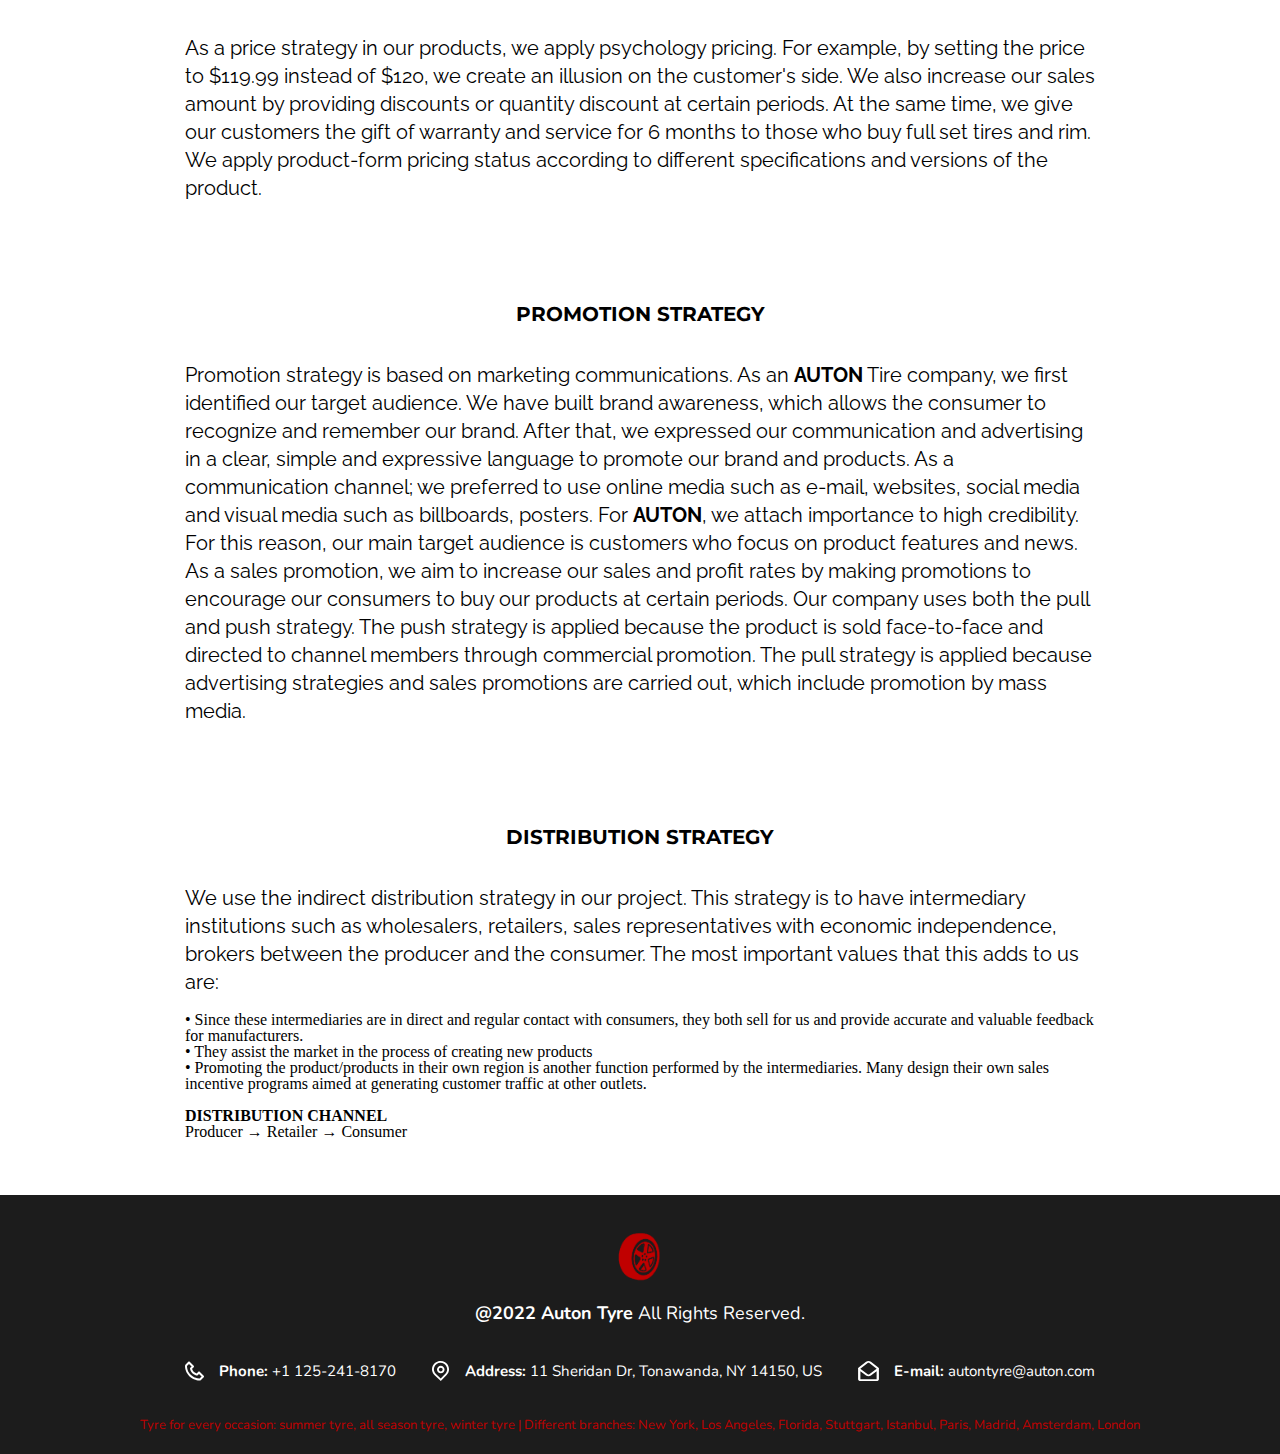
==== commit 6a621593: "Structure Added" ====
--- a/about.html
+++ b/about.html
@@ -99,20 +99,28 @@
                         <b>Our mission</b> is to provide reliable and high quality driving to our customers in all seasons with the fact that our durable tires, which we have produced together with technology in an evolving era, have the maximum level of road holder feature that prevents the vehicle from slipping.
                     </p>
                 </div>
+                </div>
+                <div class="about-description-footer">
+                    <h1>Our Organization Structure</h1>
+                    <p>
+                        <center><img src="assets/img/structure.png" alt=""></center>
+                    </p>
+                </div>
+                
                 <div class="about-description-footer">
                     <h1>PRODUCT DEVELOPMENT STRATEGY</h1>
                     <p>
                         <b>There are 5 stages of our products.</b></br>
                         <br>
-                        <b>1. Core benefit:</b> Being able to drive a car.
+                        <b>1.</b> Core benefit: Being able to drive a car.
                         <br>
-                        <b>2. Basic product:</b> Tire for driving a car.
+                        <b>2.</b> Basic product: Tire for driving a car.
                         <br>
-                        <b>3. Expected product:</b> Thanks to its product quality, reliability and innovative features, it meets more of the features that customers expect from a tire.
+                        <b>3.</b> Expected product: Thanks to its product quality, reliability and innovative features, it meets more of the features that customers expect from a tire.
                         <br>
-                        <b>4. Augmented product:</b> Our company sells according to the seasonal conditions of many countries and regions. Winter tires are sold to winter-intensive regions, while summer or all-season tires are sold to hot regions.
+                        <b>4.</b> Augmented product: Our company sells according to the seasonal conditions of many countries and regions. Winter tires are sold to winter-intensive regions, while summer or all-season tires are sold to hot regions.
                         <br>
-                        <b>5. Potential product:</b> Exploring new ways to provide a more reliable ride to our customers with technology and to achieve this with minimal damage to nature.
+                        <b>5.</b> Potential product: Exploring new ways to provide a more reliable ride to our customers with technology and to achieve this with minimal damage to nature.
                     </p>
                 </div>
                 <div class="about-description-footer">
@@ -127,19 +135,18 @@
                     Promotion strategy is based on marketing communications. As an <b>AUTON</b> Tire company, we first identified our target audience. We have built brand awareness, which allows the consumer to recognize and remember our brand. After that, we expressed our communication and advertising in a clear, simple and expressive language to promote our brand and products. As a communication channel; we preferred to use online media such as e-mail, websites, social media and visual media such as billboards, posters. For <b>AUTON</b>, we attach importance to high credibility. For this reason, our main target audience is customers who focus on product features and news. As a sales promotion, we aim to increase our sales and profit rates by making promotions to encourage our consumers to buy our products at certain periods. Our company uses both the pull and push strategy. The push strategy is applied because the product is sold face-to-face and directed to channel members through commercial promotion. The pull strategy is applied because advertising strategies and sales promotions are carried out, which include promotion by mass media.
                     </p>
                 </div>
+
                 <div class="about-description-footer">
                     <h1>DISTRIBUTION STRATEGY</h1>
                     <p>
-                        We use the indirect distribution strategy in our project. This strategy is to have intermediary institutions such as wholesalers, retailers, sales representatives with economic independence, brokers between the producer and the consumer. The most important values that this adds to us are:
-                    </p>
+                        We use the indirect distribution strategy in our project. This strategy is to have intermediary institutions such as wholesalers, retailers, sales representatives with economic independence, brokers between the producer and the consumer. The most important values that this adds to us are:</div></p>
                     <br>
-                    <p>
                     • Since these intermediaries are in direct and regular contact with consumers, they both sell for us and provide accurate and valuable feedback for manufacturers.
                     <br>
                     • They assist the market in the process of creating new products
                     <br>
-                    • Promoting the product/products in their own region is another function performed by the intermediaries. Many design their own sales incentive programs aimed at generating customer traffic at other outlets.
-                    </p>   
+                    • Promoting the product/products in their own region is another function performed by the intermediaries. Many design their own sales incentive programs aimed at generating customer traffic at other outlets.   
+                    </p>
                     <br>
                     <p>
                     <b>DISTRIBUTION CHANNEL</b>  
